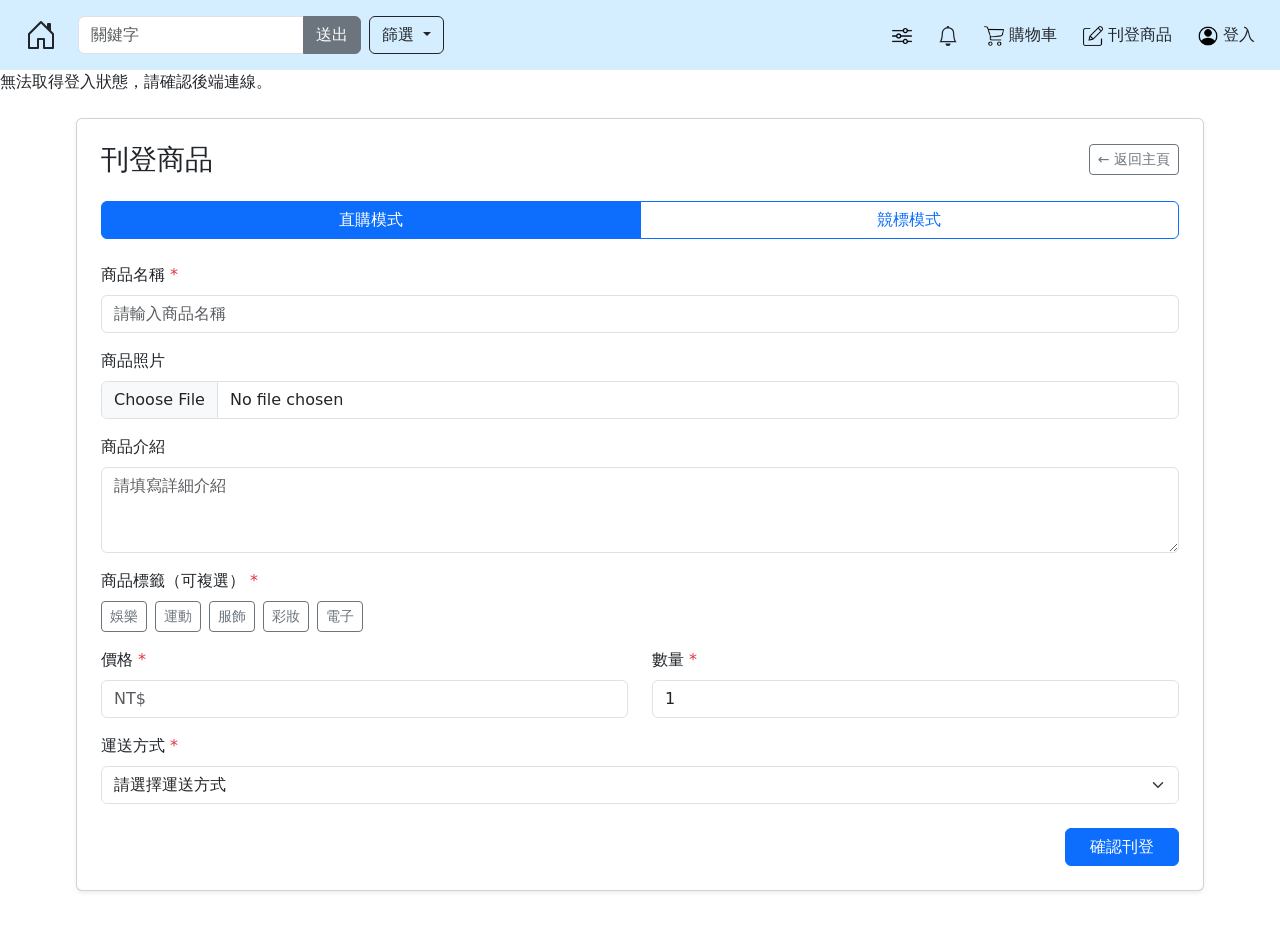
==== frontend/addProducts.html @ 3aa4f640 "feat: 前端大體架構完成" ====
<!doctype html>
<html lang="en">
  <head>
    <meta charset="UTF-8" />
    <meta name="viewport" content="width=device-width, initial-scale=1.0" />
    <title>刊登商品</title>
    <link rel="stylesheet" href="style.css" />
    <!-- Bootstrap 5 CSS -->
    <link
      href="https://cdn.jsdelivr.net/npm/bootstrap@5.3.8/dist/css/bootstrap.min.css"
      rel="stylesheet"
    />
    <!-- Bootstrap Icons -->
    <link
      rel="stylesheet"
      href="https://cdn.jsdelivr.net/npm/bootstrap-icons@1.11.3/font/bootstrap-icons.min.css"
    />
    <!-- Bootstrap 5 Bundle JS -->
    <script src="https://cdn.jsdelivr.net/npm/bootstrap@5.3.8/dist/js/bootstrap.bundle.min.js"></script>
    <script type="module" src="./javascripts/topArea/listProducts.js"></script>
    <script type="module" src="./javascripts/auth/member.js"></script>
  </head>
  <body>
    <!--頂層欄位-->

    <nav
      class="navbar navbar-expand-lg py-2"
      style="background-color: #d5eeff"
    >
      <div class="container-fluid">
        <div class="d-flex align-items-center gap-2">
          <!-- 主頁按鈕 -->
          <button type="button" id="to-home" class="btn">
            <svg xmlns="http://www.w3.org/2000/svg" width="32" height="32" fill="currentColor" class="bi bi-house-door" viewBox="0 0 16 16">
              <path d="M8.354 1.146a.5.5 0 0 0-.708 0l-6 6A.5.5 0 0 0 1.5 7.5v7a.5.5 0 0 0 .5.5h4.5a.5.5 0 0 0 .5-.5v-4h2v4a.5.5 0 0 0 .5.5H14a.5.5 0 0 0 .5-.5v-7a.5.5 0 0 0-.146-.354L13 5.793V2.5a.5.5 0 0 0-.5-.5h-1a.5.5 0 0 0-.5.5v1.293zM2.5 14V7.707l5.5-5.5 5.5 5.5V14H10v-4a.5.5 0 0 0-.5-.5h-3a.5.5 0 0 0-.5.5v4z"/>
            </svg>
          </button>
          <!-- 搜尋表單 -->
          <div class="input-group py-2">
            <input type="text" class="form-control" placeholder="關鍵字" />
            <button class="btn btn-secondary" type="submit">送出</button>
          </div>

          <!-- 篩選按鈕（可搭配下拉選單或彈窗） -->
          <div class="dropdown">
            <button
              class="btn btn-outline-dark dropdown-toggle"
              type="button"
              id="filterDropdown"
              data-bs-toggle="dropdown"
              aria-expanded="false"
            >
              篩選
            </button>
            <ul class="dropdown-menu" aria-labelledby="filterDropdown">
              <li><a class="dropdown-item" href="#">依日期排序</a></li>
              <li><a class="dropdown-item" href="#">依熱門度</a></li>
              <li><hr class="dropdown-divider" /></li>
              <li><a class="dropdown-item" href="#">進階篩選...</a></li>
            </ul>
          </div>
        </div>
        <button
          class="navbar-toggler"
          type="button"
          data-bs-toggle="collapse"
          data-bs-target="#navbarContent"
          aria-controls="navbarContent"
          aria-expanded="false"
          aria-label="Toggle navigation"
        >
          <span class="navbar-toggler-icon"></span>
        </button>
        <div class="collapse navbar-collapse" id="navbarContent">
          <ul class="navbar-nav ms-auto mb-2 mb-lg-0 align-items-lg-center">
            <li class="nav-item">
              <button type="button" id="filter-button" class="btn">
                <img src="image/filter.png" alt="篩選" width="20" height="20" />
              </button>
            </li>
            <li class="nav-item">
              <button type="button" id="notify-button" class="btn">
                <svg xmlns="http://www.w3.org/2000/svg" width="20" height="20" fill="currentColor" class="bi bi-bell" viewBox="0 0 16 16">
                  <path d="M8 16a2 2 0 0 0 2-2H6a2 2 0 0 0 2 2M8 1.918l-.797.161A4 4 0 0 0 4 6c0 .628-.134 2.197-.459 3.742-.16.767-.376 1.566-.663 2.258h10.244c-.287-.692-.502-1.49-.663-2.258C12.134 8.197 12 6.628 12 6a4 4 0 0 0-3.203-3.92zM14.22 12c.223.447.481.801.78 1H1c.299-.199.557-.553.78-1C2.68 10.2 3 6.88 3 6c0-2.42 1.72-4.44 4.005-4.901a1 1 0 1 1 1.99 0A5 5 0 0 1 13 6c0 .88.32 4.2 1.22 6"/>
                </svg>
              </button>
            </li>
            <li class="nav-item">
              <button type="button" id="shopping-cart-button" class="btn">
                <img
                  src="image/shopping-cart.png"
                  alt="購物車"
                  width="20"
                  height="20"
                />
                購物車
              </button>
            </li>
            <li class="nav-item">
              <button type="button" id="list-products-button" class="btn">
                <img
                  src="image/edit.png"
                  alt="刊登商品"
                  width="20"
                  height="20"
                />
                刊登商品
              </button>
            </li>
            <li>
              <button
                type="button"
                id="user-button"
                class="btn"
                aria-label="會員登入"
              >
                <img
                  src="image/account.png"
                  alt="使用者"
                  width="20"
                  height="20"
                />
                <span id="member-label">登入</span>
              </button>
            </li>
            <li>
              <button type="button" id="logout-button" class="btn" hidden>
                登出
              </button>
            </li>
          </ul>
        </div>
      </div>
    </nav>

    <p id="auth-message" role="alert" hidden></p>

    <!-- 刊登商品表單區塊（保留原 listProducts.js 的相同 Tag 結構） -->
    <div id="product-form-area">
      <div class="container mt-4 mb-5" style="max-width: 90%;">
        <div class="card shadow-sm">
          <div class="card-body p-4">
            <div class="d-flex justify-content-between align-items-center mb-4">
              <h3 class="card-title mb-0">刊登商品</h3>
              <button type="button" class="btn btn-outline-secondary btn-sm" id="cancel-button">
                ← 返回主頁
              </button>
            </div>

            <!-- 模式切換按鈕（預設直購） -->
            <div class="mb-4 text-center">
              <div class="btn-group w-100" role="group">
                <input type="radio" class="btn-check" name="listingType" id="type-direct" value="direct" checked>
                <label class="btn btn-outline-primary" for="type-direct">直購模式</label>

                <input type="radio" class="btn-check" name="listingType" id="type-auction" value="auction">
                <label class="btn btn-outline-primary" for="type-auction">競標模式</label>
              </div>
            </div>

            <form id="product-listing-form">
              <!-- 【共用欄位】名稱、照片、介紹 -->
              <div class="mb-3">
                <label for="prod-name" class="form-label">商品名稱 <span class="text-danger">*</span></label>
                <input type="text" class="form-control" id="prod-name" placeholder="請輸入商品名稱" required>
              </div>

              <div class="mb-3">
                <label for="prod-image" class="form-label">商品照片</label>
                <input type="file" class="form-control" id="prod-image" accept="image/*">
              </div>

              <div class="mb-3">
                <label for="prod-desc" class="form-label">商品介紹</label>
                <textarea class="form-control" id="prod-desc" rows="3" placeholder="請填寫詳細介紹"></textarea>
              </div>

              <!-- 【共用欄位】商品分類標籤（可複選） -->
              <div class="mb-3">
                <label class="form-label d-block">商品標籤（可複選） <span class="text-danger">*</span></label>
                <div class="d-flex flex-wrap gap-2" id="prod-tags-group">
                  <input type="checkbox" class="btn-check" name="prodTags" id="tag-entertainment" value="娛樂" autocomplete="off">
                  <label class="btn btn-outline-secondary btn-sm" for="tag-entertainment">娛樂</label>

                  <input type="checkbox" class="btn-check" name="prodTags" id="tag-sports" value="運動" autocomplete="off">
                  <label class="btn btn-outline-secondary btn-sm" for="tag-sports">運動</label>

                  <input type="checkbox" class="btn-check" name="prodTags" id="tag-clothing" value="服飾" autocomplete="off">
                  <label class="btn btn-outline-secondary btn-sm" for="tag-clothing">服飾</label>

                  <input type="checkbox" class="btn-check" name="prodTags" id="tag-makeup" value="彩妝" autocomplete="off">
                  <label class="btn btn-outline-secondary btn-sm" for="tag-makeup">彩妝</label>

                  <input type="checkbox" class="btn-check" name="prodTags" id="tag-electronics" value="電子" autocomplete="off">
                  <label class="btn btn-outline-secondary btn-sm" for="tag-electronics">電子</label>
                </div>
                <div id="tags-error" class="text-danger small mt-1" hidden>請至少選擇一個商品標籤。</div>
              </div>

              <!-- 【動態插槽】：只有被選中的模式欄位才會渲染進來 -->
              <div id="dynamic-fields"></div>

              <!-- 【共用欄位】運送方式 -->
              <div class="mb-4">
                <label for="prod-shipping" class="form-label">運送方式 <span class="text-danger">*</span></label>
                <select class="form-select" id="prod-shipping" required>
                  <option value="" disabled selected>請選擇運送方式</option>
                  <option value="校內面交">校內面交</option>
                  <option value="超商取貨 (7-11 / 全家)">超商取貨 (7-11 / 全家)</option>
                  <option value="郵寄包裹">郵寄包裹</option>
                </select>
              </div>

              <div class="d-flex justify-content-end gap-2">
                <button type="submit" class="btn btn-primary px-4">確認刊登</button>
              </div>
            </form>
          </div>
        </div>
      </div>
    </div>
  </body>
</html>
---- frontend/style.css ----
#main-area {
  display: flex;
  min-height: calc(100vh - 60px); /* 扣除 navbar 高度，不足一屏時撐滿一屏 */
  align-items: stretch; /* 讓左側高度與右側內容等高延伸 */
}

header {
  background-color: #8b8680;
  height: 80px;
  width: 100%;
  position: relative;
}

header a {
  color: black;
  text-decoration: none;
}

header ul {
  position: absolute;
  right: 5vw;
  top: 0;
  line-height: 80px;
}

header form {
  position: absolute;
  left: 60px;
  top: 0;
  line-height: 80px;
}

header li {
  display: inline;
  margin-right: 5vw;
}

/* 左側側邊欄：固定寬度、不被壓縮、隨內容向下無限延伸 */
.container-left {
  width: 250px;
  flex-shrink: 0; /* 防止被右側擠壓變形 */
  min-height: 100%; /* 隨著父容器等高延伸至底部 */
}

.sidebar p {
  text-align: center;
  font-size: 25px;
}

.sidebar ul li a {
  display: block;
  text-decoration: none;
  color: black;
  padding: 5px;
  font-size: 20px;
}

/* 右側商品卡片區域：佔滿剩餘的所有寬度 */
.container-right {
  flex-grow: 1; /* 自動填滿剩餘寬度 */
  padding: 20px;
}
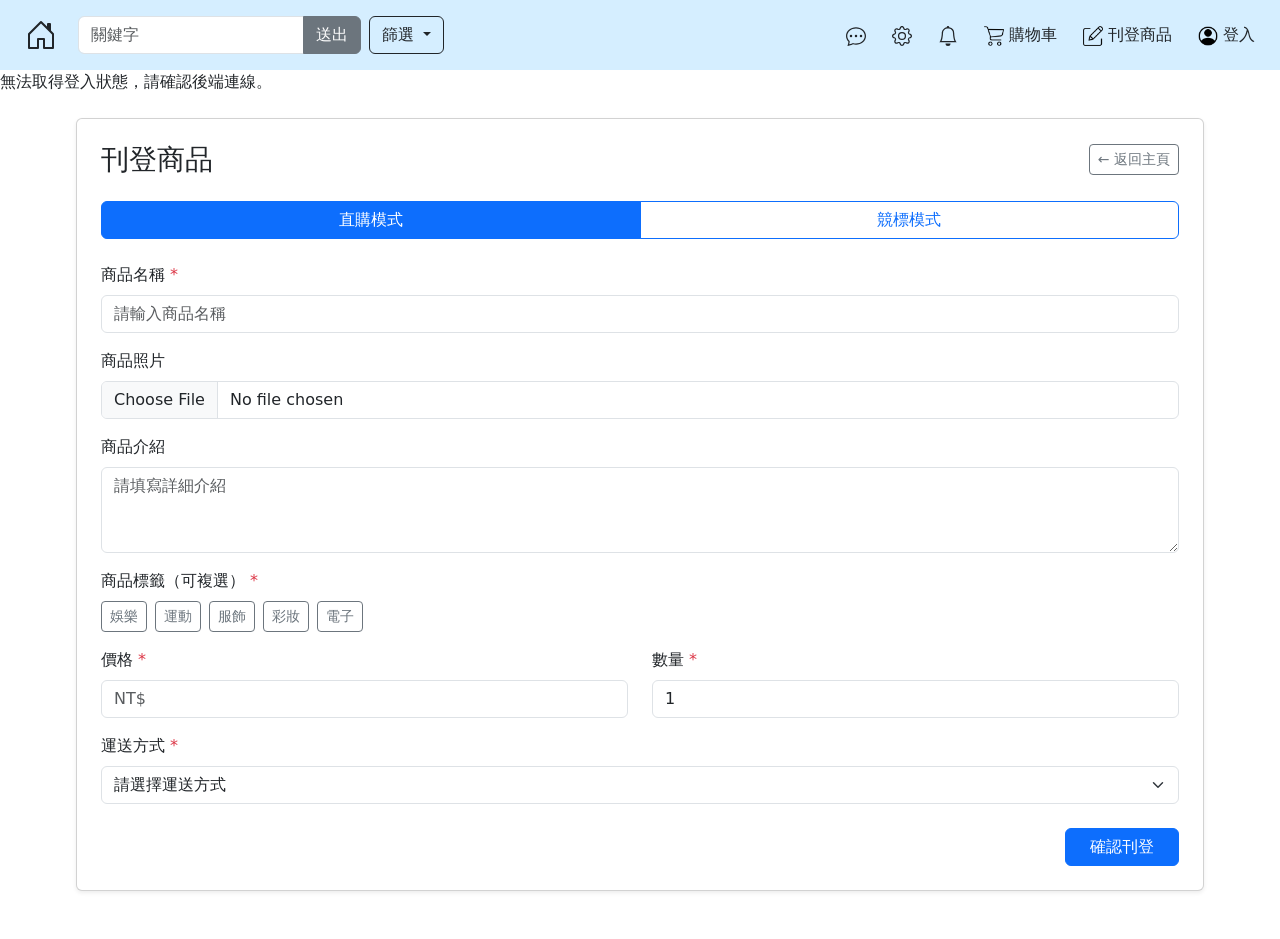
==== commit d51fa6b3: "refactor: 更新頂層欄位+調層渲染頂層邏輯" ====
--- a/frontend/addProducts.html
+++ b/frontend/addProducts.html
@@ -17,123 +17,13 @@
     />
     <!-- Bootstrap 5 Bundle JS -->
     <script src="https://cdn.jsdelivr.net/npm/bootstrap@5.3.8/dist/js/bootstrap.bundle.min.js"></script>
+    <script type="module" src="./javascripts/topArea/initTop.js"></script>
+    <script type="module" src="./javascripts/auth/member.js"></script>
     <script type="module" src="./javascripts/topArea/listProducts.js"></script>
-    <script type="module" src="./javascripts/auth/member.js"></script>
   </head>
   <body>
-    <!--頂層欄位-->
-
-    <nav
-      class="navbar navbar-expand-lg py-2"
-      style="background-color: #d5eeff"
-    >
-      <div class="container-fluid">
-        <div class="d-flex align-items-center gap-2">
-          <!-- 主頁按鈕 -->
-          <button type="button" id="to-home" class="btn">
-            <svg xmlns="http://www.w3.org/2000/svg" width="32" height="32" fill="currentColor" class="bi bi-house-door" viewBox="0 0 16 16">
-              <path d="M8.354 1.146a.5.5 0 0 0-.708 0l-6 6A.5.5 0 0 0 1.5 7.5v7a.5.5 0 0 0 .5.5h4.5a.5.5 0 0 0 .5-.5v-4h2v4a.5.5 0 0 0 .5.5H14a.5.5 0 0 0 .5-.5v-7a.5.5 0 0 0-.146-.354L13 5.793V2.5a.5.5 0 0 0-.5-.5h-1a.5.5 0 0 0-.5.5v1.293zM2.5 14V7.707l5.5-5.5 5.5 5.5V14H10v-4a.5.5 0 0 0-.5-.5h-3a.5.5 0 0 0-.5.5v4z"/>
-            </svg>
-          </button>
-          <!-- 搜尋表單 -->
-          <div class="input-group py-2">
-            <input type="text" class="form-control" placeholder="關鍵字" />
-            <button class="btn btn-secondary" type="submit">送出</button>
-          </div>
-
-          <!-- 篩選按鈕（可搭配下拉選單或彈窗） -->
-          <div class="dropdown">
-            <button
-              class="btn btn-outline-dark dropdown-toggle"
-              type="button"
-              id="filterDropdown"
-              data-bs-toggle="dropdown"
-              aria-expanded="false"
-            >
-              篩選
-            </button>
-            <ul class="dropdown-menu" aria-labelledby="filterDropdown">
-              <li><a class="dropdown-item" href="#">依日期排序</a></li>
-              <li><a class="dropdown-item" href="#">依熱門度</a></li>
-              <li><hr class="dropdown-divider" /></li>
-              <li><a class="dropdown-item" href="#">進階篩選...</a></li>
-            </ul>
-          </div>
-        </div>
-        <button
-          class="navbar-toggler"
-          type="button"
-          data-bs-toggle="collapse"
-          data-bs-target="#navbarContent"
-          aria-controls="navbarContent"
-          aria-expanded="false"
-          aria-label="Toggle navigation"
-        >
-          <span class="navbar-toggler-icon"></span>
-        </button>
-        <div class="collapse navbar-collapse" id="navbarContent">
-          <ul class="navbar-nav ms-auto mb-2 mb-lg-0 align-items-lg-center">
-            <li class="nav-item">
-              <button type="button" id="filter-button" class="btn">
-                <img src="image/filter.png" alt="篩選" width="20" height="20" />
-              </button>
-            </li>
-            <li class="nav-item">
-              <button type="button" id="notify-button" class="btn">
-                <svg xmlns="http://www.w3.org/2000/svg" width="20" height="20" fill="currentColor" class="bi bi-bell" viewBox="0 0 16 16">
-                  <path d="M8 16a2 2 0 0 0 2-2H6a2 2 0 0 0 2 2M8 1.918l-.797.161A4 4 0 0 0 4 6c0 .628-.134 2.197-.459 3.742-.16.767-.376 1.566-.663 2.258h10.244c-.287-.692-.502-1.49-.663-2.258C12.134 8.197 12 6.628 12 6a4 4 0 0 0-3.203-3.92zM14.22 12c.223.447.481.801.78 1H1c.299-.199.557-.553.78-1C2.68 10.2 3 6.88 3 6c0-2.42 1.72-4.44 4.005-4.901a1 1 0 1 1 1.99 0A5 5 0 0 1 13 6c0 .88.32 4.2 1.22 6"/>
-                </svg>
-              </button>
-            </li>
-            <li class="nav-item">
-              <button type="button" id="shopping-cart-button" class="btn">
-                <img
-                  src="image/shopping-cart.png"
-                  alt="購物車"
-                  width="20"
-                  height="20"
-                />
-                購物車
-              </button>
-            </li>
-            <li class="nav-item">
-              <button type="button" id="list-products-button" class="btn">
-                <img
-                  src="image/edit.png"
-                  alt="刊登商品"
-                  width="20"
-                  height="20"
-                />
-                刊登商品
-              </button>
-            </li>
-            <li>
-              <button
-                type="button"
-                id="user-button"
-                class="btn"
-                aria-label="會員登入"
-              >
-                <img
-                  src="image/account.png"
-                  alt="使用者"
-                  width="20"
-                  height="20"
-                />
-                <span id="member-label">登入</span>
-              </button>
-            </li>
-            <li>
-              <button type="button" id="logout-button" class="btn" hidden>
-                登出
-              </button>
-            </li>
-          </ul>
-        </div>
-      </div>
-    </nav>
-
-    <p id="auth-message" role="alert" hidden></p>
+    <!--頂層欄位（由 initTop.js 動態渲染）-->
+    <div id="top-navbar"></div>
 
     <!-- 刊登商品表單區塊（保留原 listProducts.js 的相同 Tag 結構） -->
     <div id="product-form-area">
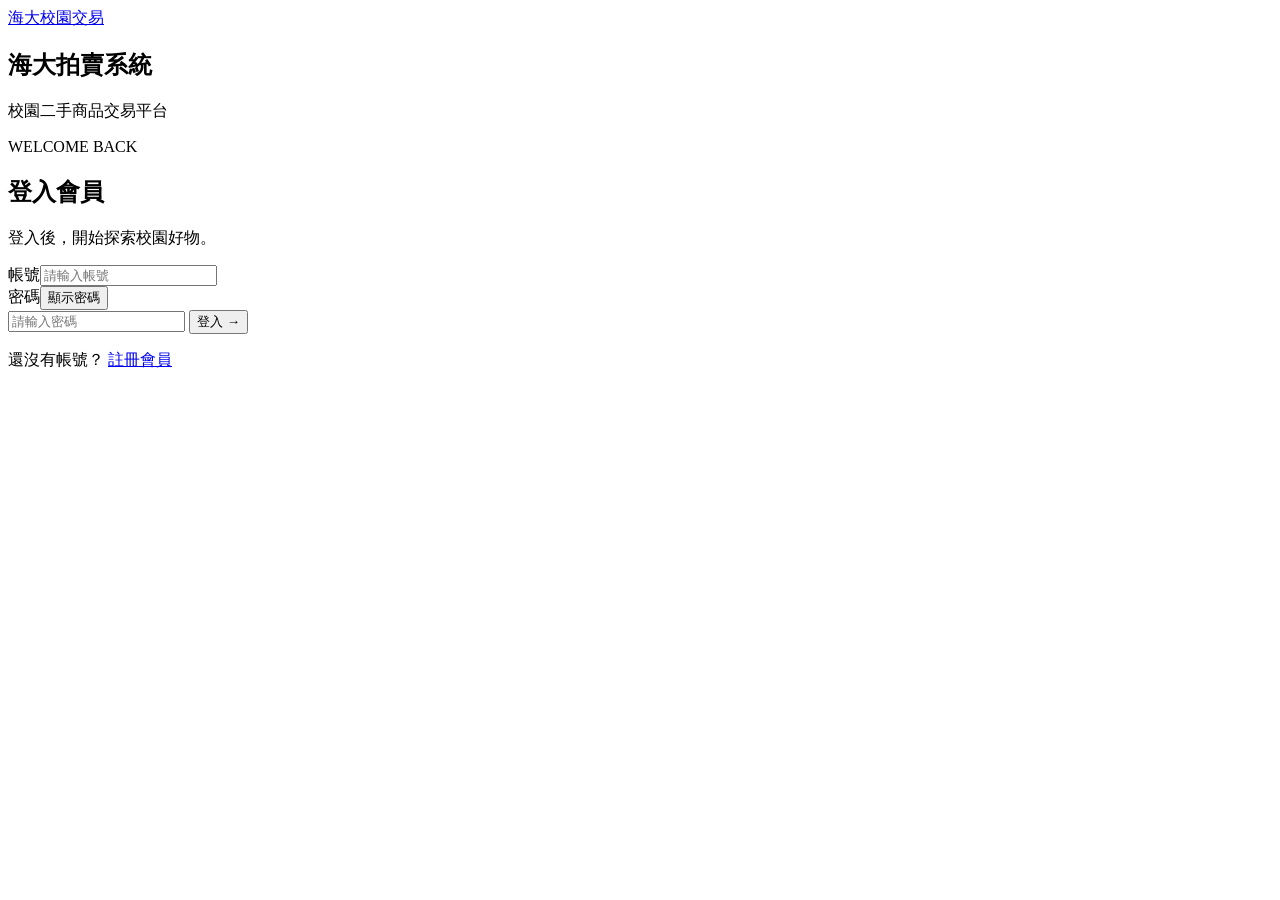
==== commit baabcfca: "refactor: 優化使用過程" ====
--- a/frontend/addProducts.html
+++ b/frontend/addProducts.html
@@ -92,13 +92,21 @@
 
               <!-- 【共用欄位】運送方式 -->
               <div class="mb-4">
-                <label for="prod-shipping" class="form-label">運送方式 <span class="text-danger">*</span></label>
-                <select class="form-select" id="prod-shipping" required>
-                  <option value="" disabled selected>請選擇運送方式</option>
-                  <option value="校內面交">校內面交</option>
-                  <option value="超商取貨 (7-11 / 全家)">超商取貨 (7-11 / 全家)</option>
-                  <option value="郵寄包裹">郵寄包裹</option>
-                </select>
+                <label class="form-label">運送方式 <span class="text-danger">*（可複選）</span></label>
+                <div class="d-flex flex-wrap gap-3 mt-1" id="prod-shipping-group">
+                  <div class="form-check">
+                    <input class="form-check-input prod-shipping-cb" type="checkbox" value="校內面交" id="ship-meet" checked>
+                    <label class="form-check-label" for="ship-meet">校內面交</label>
+                  </div>
+                  <div class="form-check">
+                    <input class="form-check-input prod-shipping-cb" type="checkbox" value="超商取貨 (7-11 / 全家)" id="ship-store">
+                    <label class="form-check-label" for="ship-store">超商取貨 (7-11 / 全家)</label>
+                  </div>
+                  <div class="form-check">
+                    <input class="form-check-input prod-shipping-cb" type="checkbox" value="郵寄包裹" id="ship-post">
+                    <label class="form-check-label" for="ship-post">郵寄包裹</label>
+                  </div>
+                </div>
               </div>
 
               <div class="d-flex justify-content-end gap-2">
